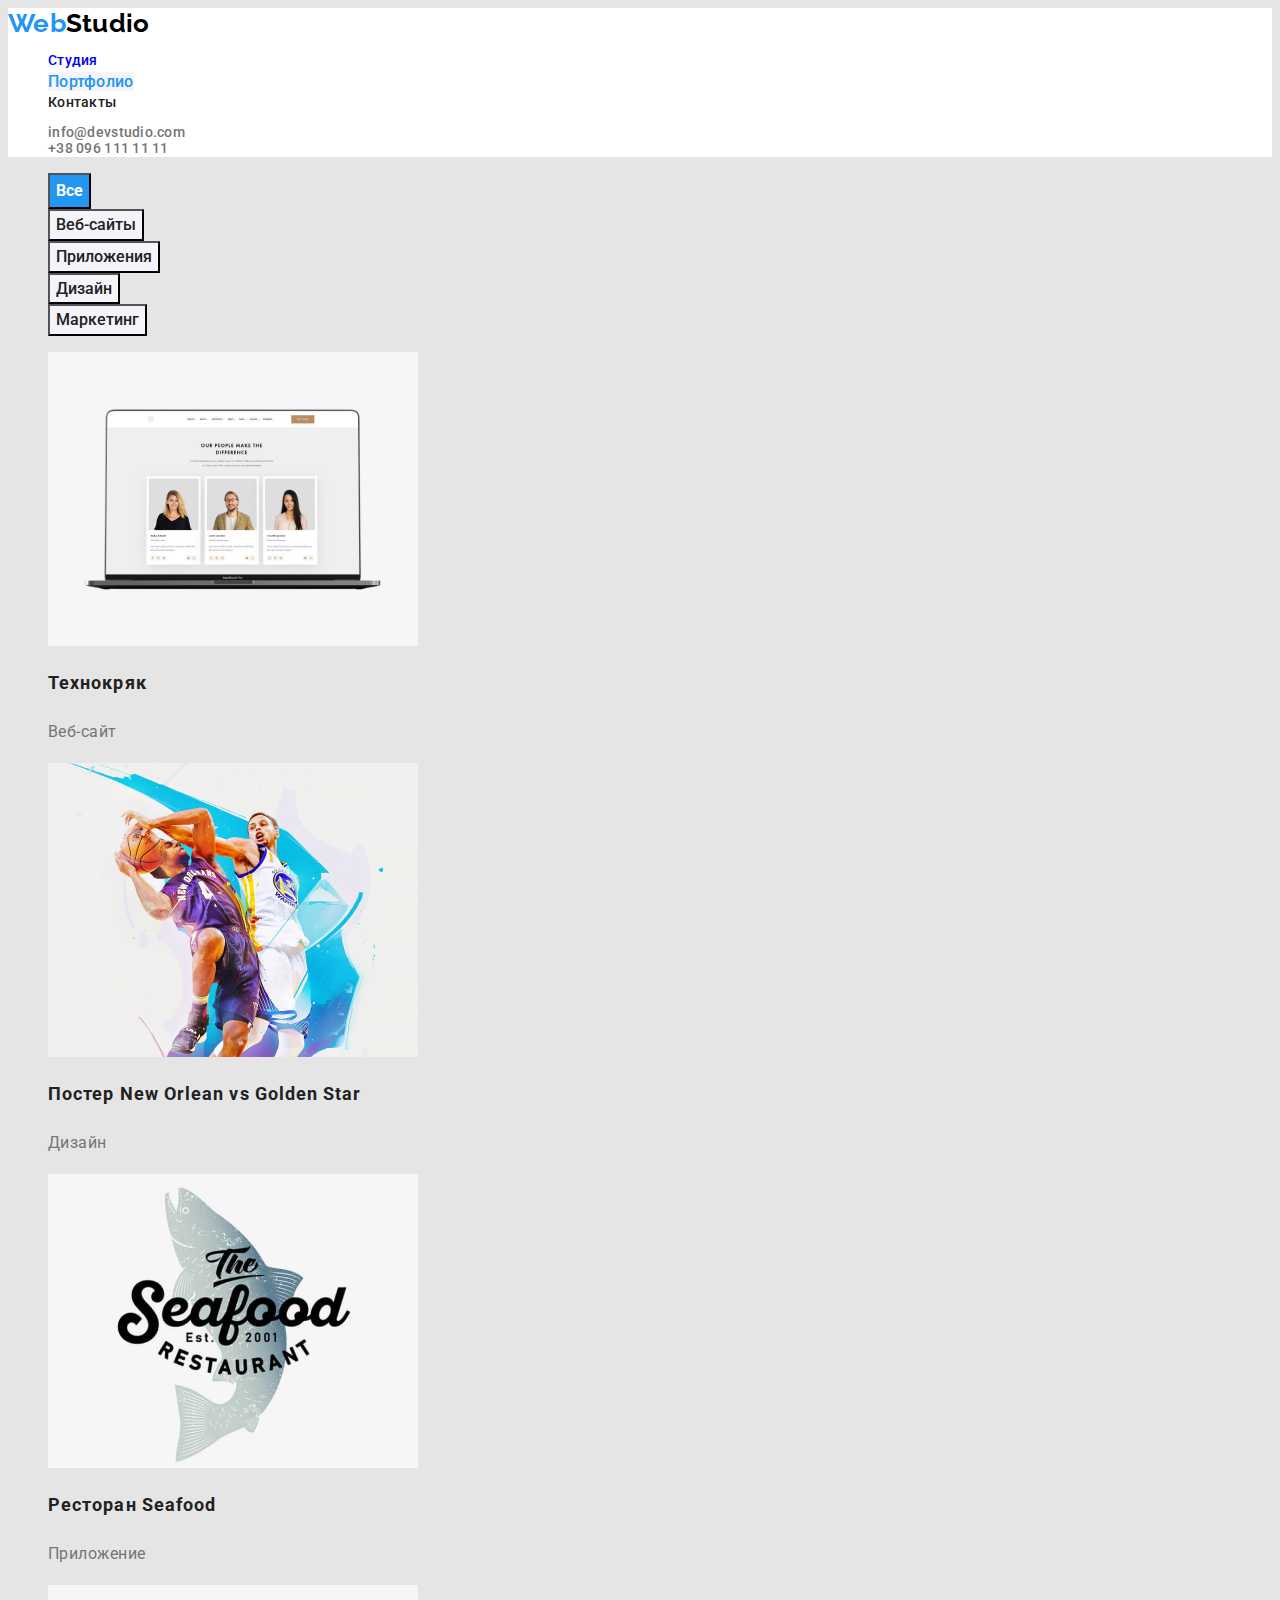
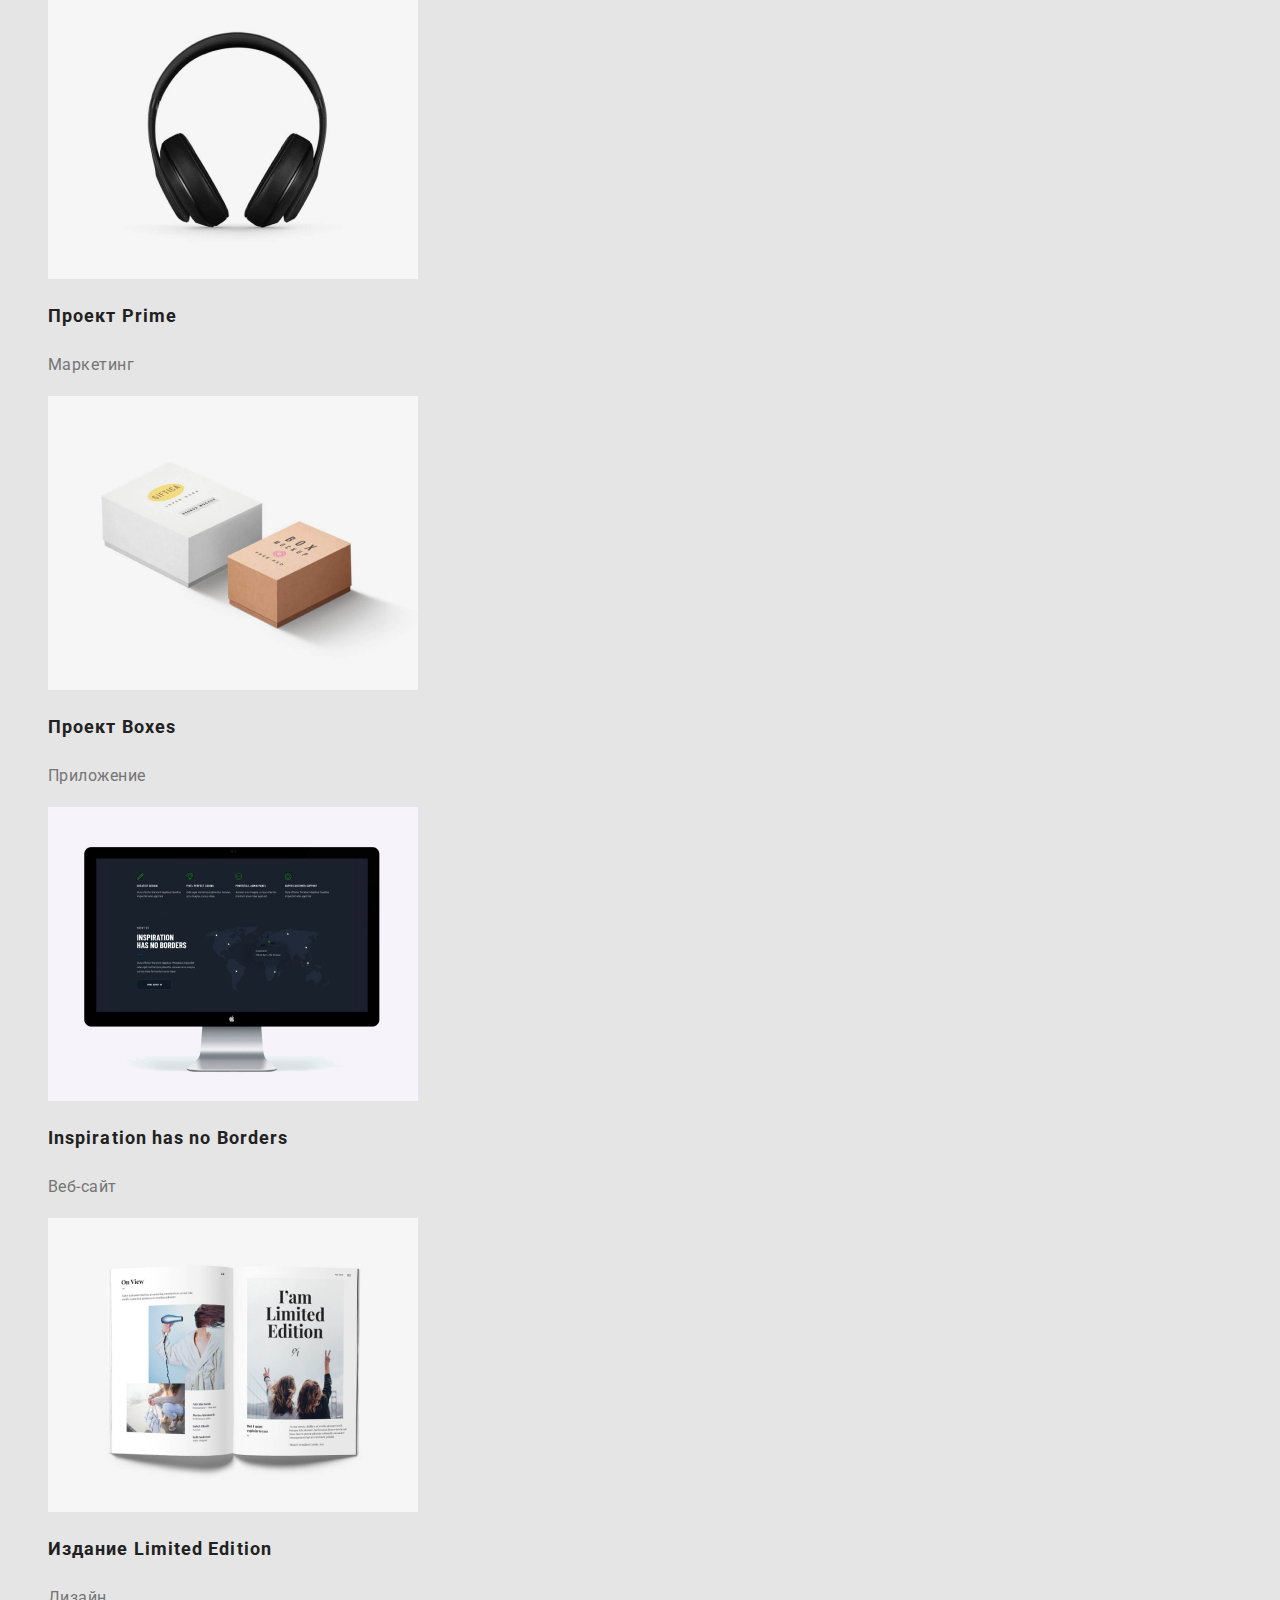
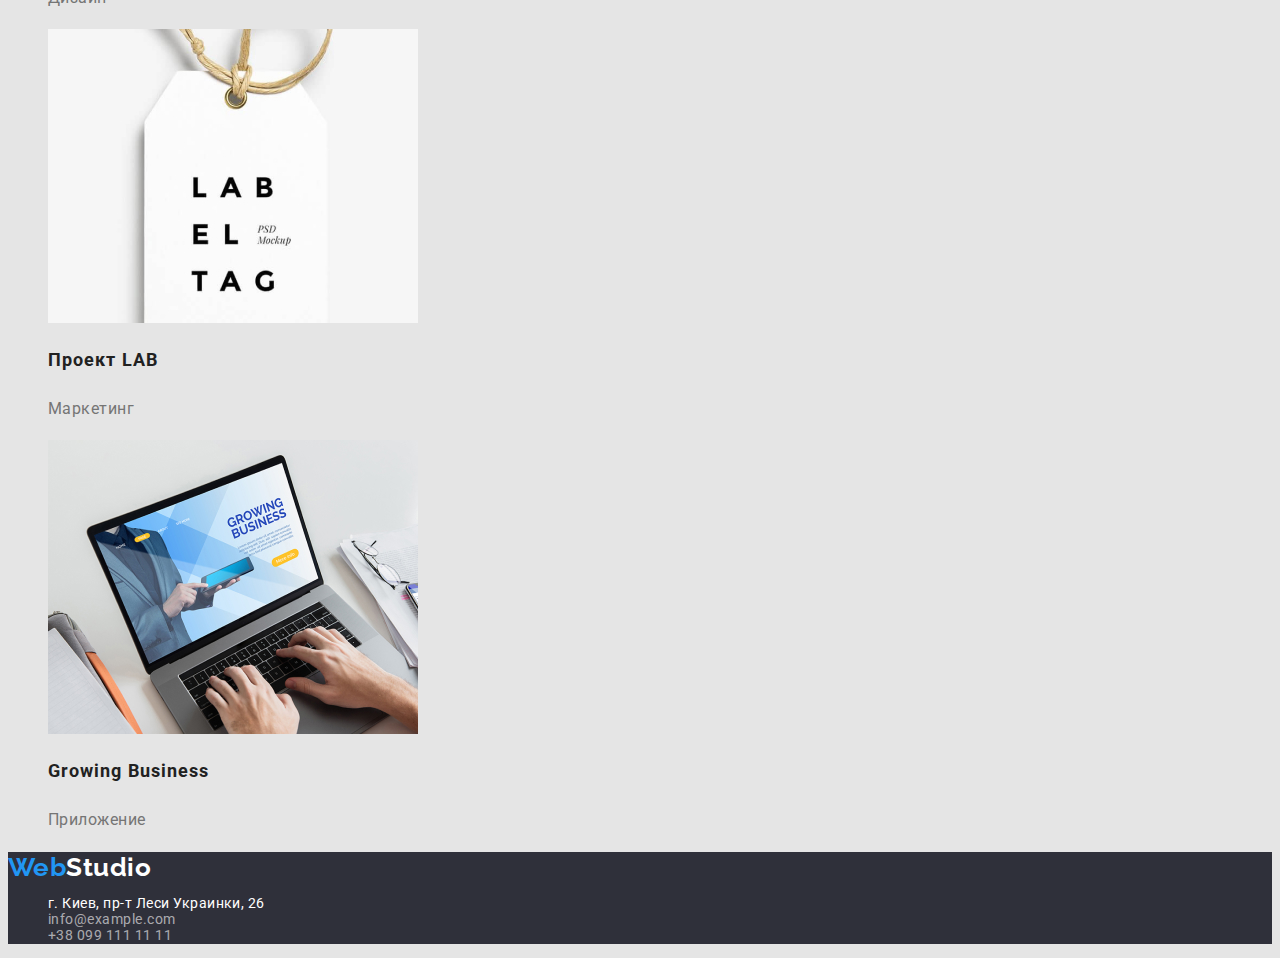
==== portfolio.html @ 5d2497be "hw 2" ====
<!DOCTYPE html>
<html lang="en">
  <head>
    <meta charset="UTF-8" />
    <meta http-equiv="X-UA-Compatible" content="IE=edge" />
    <meta name="viewport" content="width=device-width, initial-scale=1.0" />
    <title>Document</title>
    <link rel="preconnect" href="https://fonts.googleapis.com" />
    <link rel="preconnect" href="https://fonts.gstatic.com" crossorigin />
    <link
      href="https://fonts.googleapis.com/css2?family=Raleway:wght@700&family=Roboto:wght@400;500;700;900&display=swap"
      rel="stylesheet"
    />
    <link rel="stylesheet" href="./css/styles.css" />
  </head>
  <body>
    <header class="site-nav">
      <!-- Навигация -->
      <nav>
        <a href="/" class="logo">Web<span class="logo header">Studio</span></a>
        <ul class="link list">
          <li><a href="index.html" class="link">Студия</a></li>
          <li><a href="portfolio.html" class="link site current">Портфолио</a></li>
          <li><a href="" class="link site">Контакты</a></li>
        </ul>
      </nav>
      <!-- Контакты -->
      <ul class="list">
        <li>
          <a href="mailto:info@devstudio.com" class="link contacts">info@devstudio.com</a>
        </li>
        <li class="link">
          <a href="tel:+380961111111" class="link contacts">+38 096 111 11 11</a>
        </li>
      </ul>
    </header>
    <main>
      <!-- Ссылки на проекты -->
      <section class="section-portfolio">
        <ul class="list">
          <li><button class="button style" type="button">Все</button></li>
          <li><button class="button current" type="button">Веб-сайты</button></li>
          <li><button class="button current" type="button">Приложения</button></li>
          <li><button class="button current" type="button">Дизайн</button></li>
          <li><button class="button current" type="button">Маркетинг</button></li>
        </ul>
        <ul class="list">
          <li>
            <a class="portfolio-item" href="">
              <img src="./images/project/web.jpg" alt="Ноутбук" width="370" />
              <h2 class="caption">Технокряк</h2>
              <p class="text-site">Веб-сайт</p>
            </a>
          </li>
          <li>
            <a class="portfolio-item" href="">
              <img src="./images/project/basket.jpg" alt="Постер" width="370" />
              <h2 class="caption">Постер New Orlean vs Golden Star</h2>
              <p class="text-site">Дизайн</p>
            </a>
          </li>
          <li>
            <a class="portfolio-item" href="">
              <img src="./images/project/seafood.jpg" alt="Рыбный ресторан" width="370" />
              <h2 class="caption">Ресторан Seafood</h2>
              <p class="text-site">Приложение</p>
            </a>
          </li>
          <li>
            <a class="portfolio-item" href="">
              <img src="./images/project/prime.jpg" alt="Наушники" width="370" />
              <h2 class="caption">Проект Prime</h2>
              <p class="text-site">Маркетинг</p>
            </a>
          </li>
          <li>
            <a class="portfolio-item" href="">
              <img src="./images/project/boxes.jpg" alt="Две коробки" width="370" />
              <h2 class="caption">Проект Boxes</h2>
              <p class="text-site">Приложение</p>
            </a>
          </li>
          <li>
            <a class="portfolio-item" href="">
              <img src="./images/project/inspiration.jpg" alt="Монитор" width="370" />
              <h2 class="caption">Inspiration has no Borders</h2>
              <p class="text-site">Веб-сайт</p>
            </a>
          </li>
          <li>
            <a class="portfolio-item" href="">
              <img src="./images/project/publishing.jpg" alt="Журнал" width="370" />
              <h2 class="caption">Издание Limited Edition</h2>
              <p class="text-site">Дизайн</p>
            </a>
          </li>
          <li>
            <a class="portfolio-item" href="">
              <img src="./images/project/lab.jpg" alt="Бирка" width="370" />
              <h2 class="caption">Проект LAB</h2>
              <p class="text-site">Маркетинг</p>
            </a>
          </li>
          <li>
            <a class="portfolio-item" href="">
              <img src="./images/project/business.jpg" alt="Работа на ноутбуке" width="370" />
              <h2 class="caption">Growing Business</h2>
              <p class="text-site">Приложение</p>
            </a>
          </li>
        </ul>
      </section>
    </main>
    <!-- Футер -->
    <footer class="footer">
      <a href="/" class="logo">Web<span class="logo-footer">Studio</span></a>
      <address>
        <ul class="link list">
          <li>
            <a
              class="link maps"
              href="https://goo.gl/maps/u2vo9p4JZABrSWgA6"
              target="_blank"
              rel="noreferrer noopener"
              >г. Киев, пр-т Леси Украинки, 26</a
            >
          </li>
          <li><a class="link footer" href="mailto:info@example.com">info@example.com</a></li>
          <li><a class="link footer" href="tel:+380991111111">+38 099 111 11 11</a></li>
        </ul>
      </address>
    </footer>
  </body>
</html>
---- css/styles.css ----
/* Основные цвета макета 
Основной - черный color: #212121; 
Вторичный - серый color: #757575; 
Акцент - синий color: #2196F3;  
Белый - #FFFFFF*/

:root {
 --primery-text-color:#212121;
--title-text-color:#757575;
--accent-color: #2196F3;
}

/* Основные шрифты */
body {
color: var(--primery-text-color);
background-color: #E5E5E5;
font-family: 'Roboto', sans-serif;
font-style: normal;
letter-spacing: 0.03em;
}

.list {
list-style: none;
}

/* Cite nav */
.site-nav {
background: #FFFFFF;
font-weight: 500;
font-size: 14px;
line-height: 1.14;
letter-spacing: 0.02em;
}


.link:hover,
.link:focus {
color: var(--accent-color);
}

.link {
text-decoration: none;
font-size: 14px;
font-style: normal;
line-height: 1.14;
font-family: inherit;
}

.site-nav
.link.current {
color: var(--accent-color);
}

.site {
color: var(--primery-text-color);
}

.contacts {
color: var(--title-text-color);
}

.logo {
color: var(--accent-color);

font-family: 'Raleway';
font-weight: 700;
font-size: 26px;
line-height: 1.19;
text-decoration: none;
}

.header {
color: #000000;
font-family: 'Raleway';
font-weight: 700;
font-size: 26px;
line-height: 1.19;
text-decoration: none;
}

/* Section main */
.section-main {
color: #FFFFFF;
background: #2F303A;

font-weight: 900;
font-size: 44px;
line-height: 1.36;
}

/* Button */
button:hover,
button:focus {
background-color: #188CE8;}

.button {
background-color: var(--accent-color);
color:  #FFFFFF;

font-family: inherit;
font-weight: 700;
font-size: 16px;
line-height: 1.88;
text-decoration: none;
}

/* Section desc*/
.section-desc {
background: #E5E5E5
}

.title-desc {
font-weight: 700;
font-size: 14px;
line-height: 1.14;
text-transform: uppercase;
}

.text-desc {
color: var(--title-text-color);
font-weight: 400;
font-size: 14px;
line-height: 1.71;
}

.subject {
font-weight: 700;
font-size: 36px;
line-height: 1.17;
text-align: center;
}

/* Section User */
.section-user {
background: #F5F4FA;
}
.title-user {
font-weight: 500;
font-size: 16px;
line-height: 1.19;
text-align: center;
}

.text-user {
color: var(--title-text-color);
font-weight: 400;
font-size: 16px;
line-height: 1.19;
text-align: center;
}

/* Footer */
.maps {
color: #FFFFFF;
}

.footer {
background-color: #2F303A;
color: rgba(255, 255, 255, 0.6);
}

.logo-footer {
color: #FFFFFF;
}

/*  PORTFOLIO */
.portfolio-item {
text-decoration: none;
}

.button,
.style {
color: #FFFFFF;
background-color: var(--accent-color);
}

.current {
color: var(--primery-text-color);
background-color: #F5F4FA;

font-weight: 500;
font-size: 16px;
line-height: 1.62;
}

.caption {
color: var(--primery-text-color);

font-weight: 700;
font-size: 18px;
line-height: 2;
letter-spacing: 0.06em;
}

.text-site {
color: var(--title-text-color);
font-weight: 400;
font-size: 16px;
line-height: 1.88;
letter-spacing: 0.03em;
}
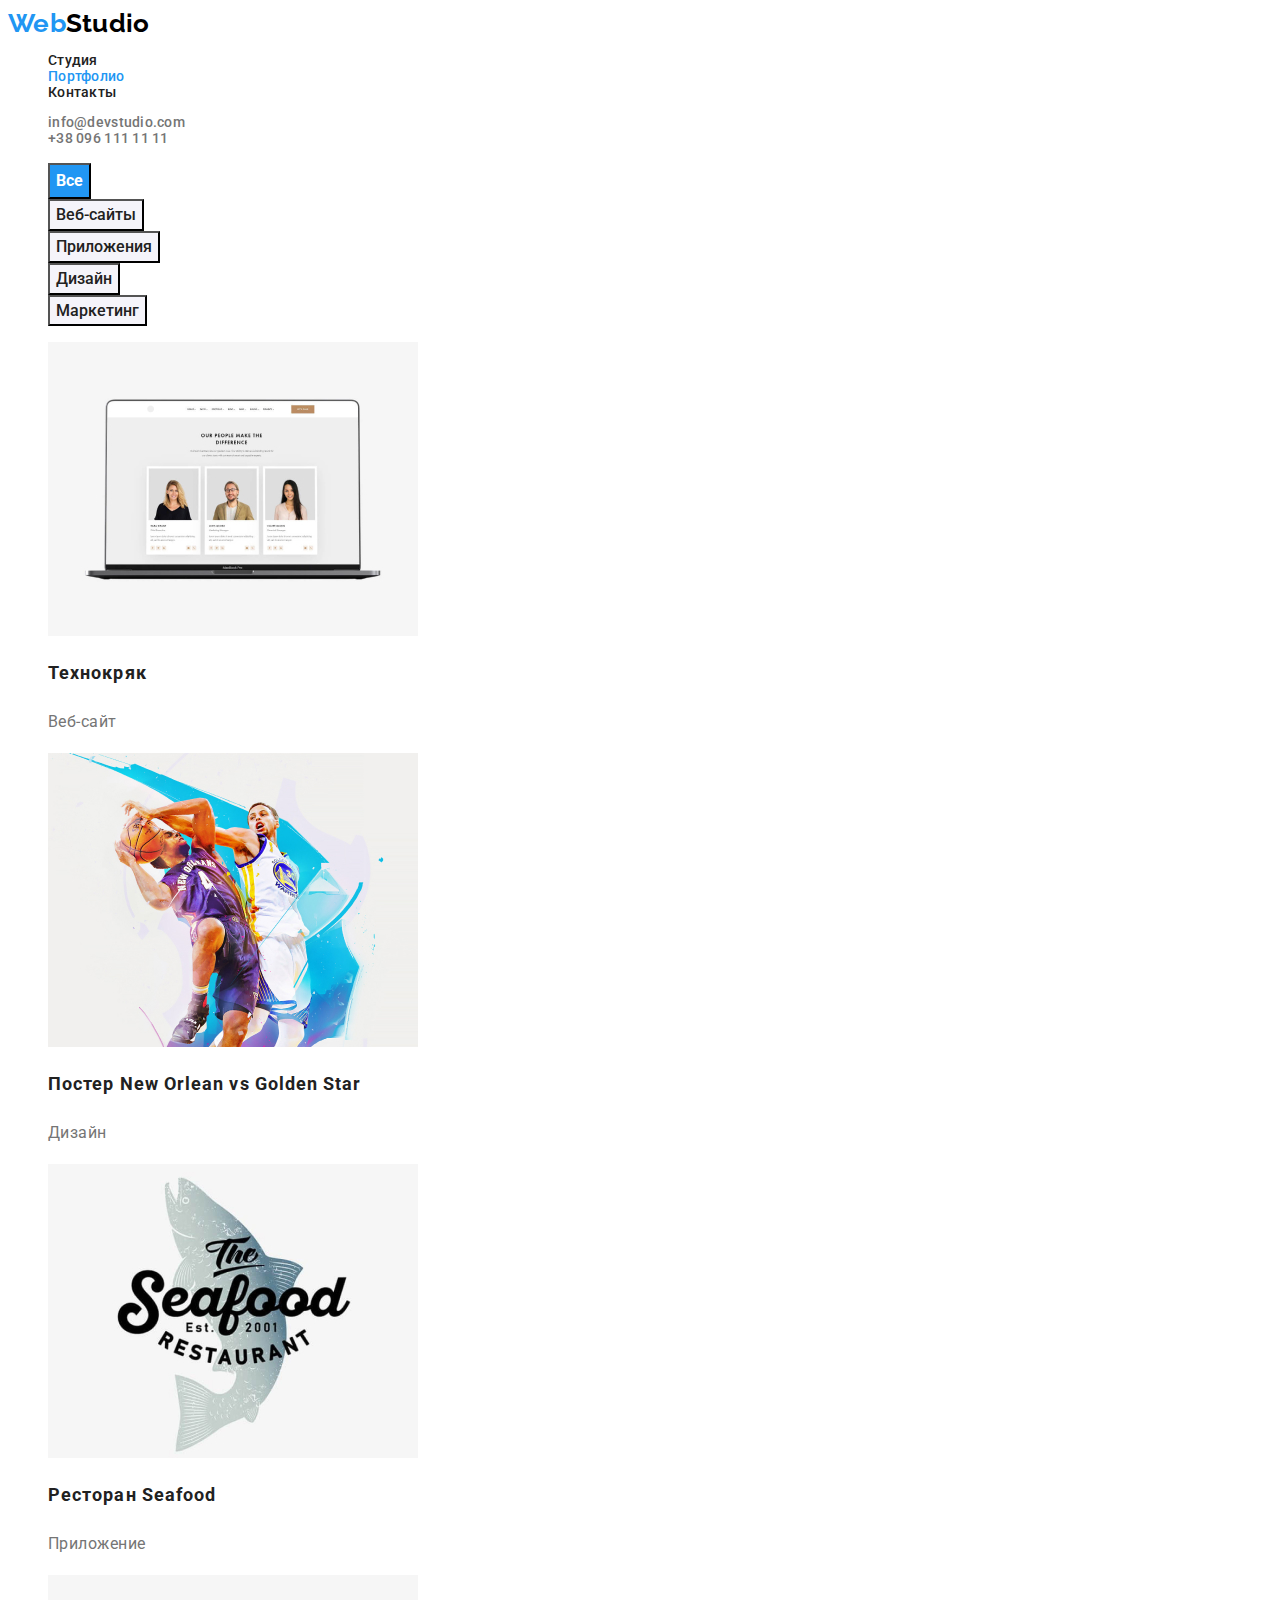
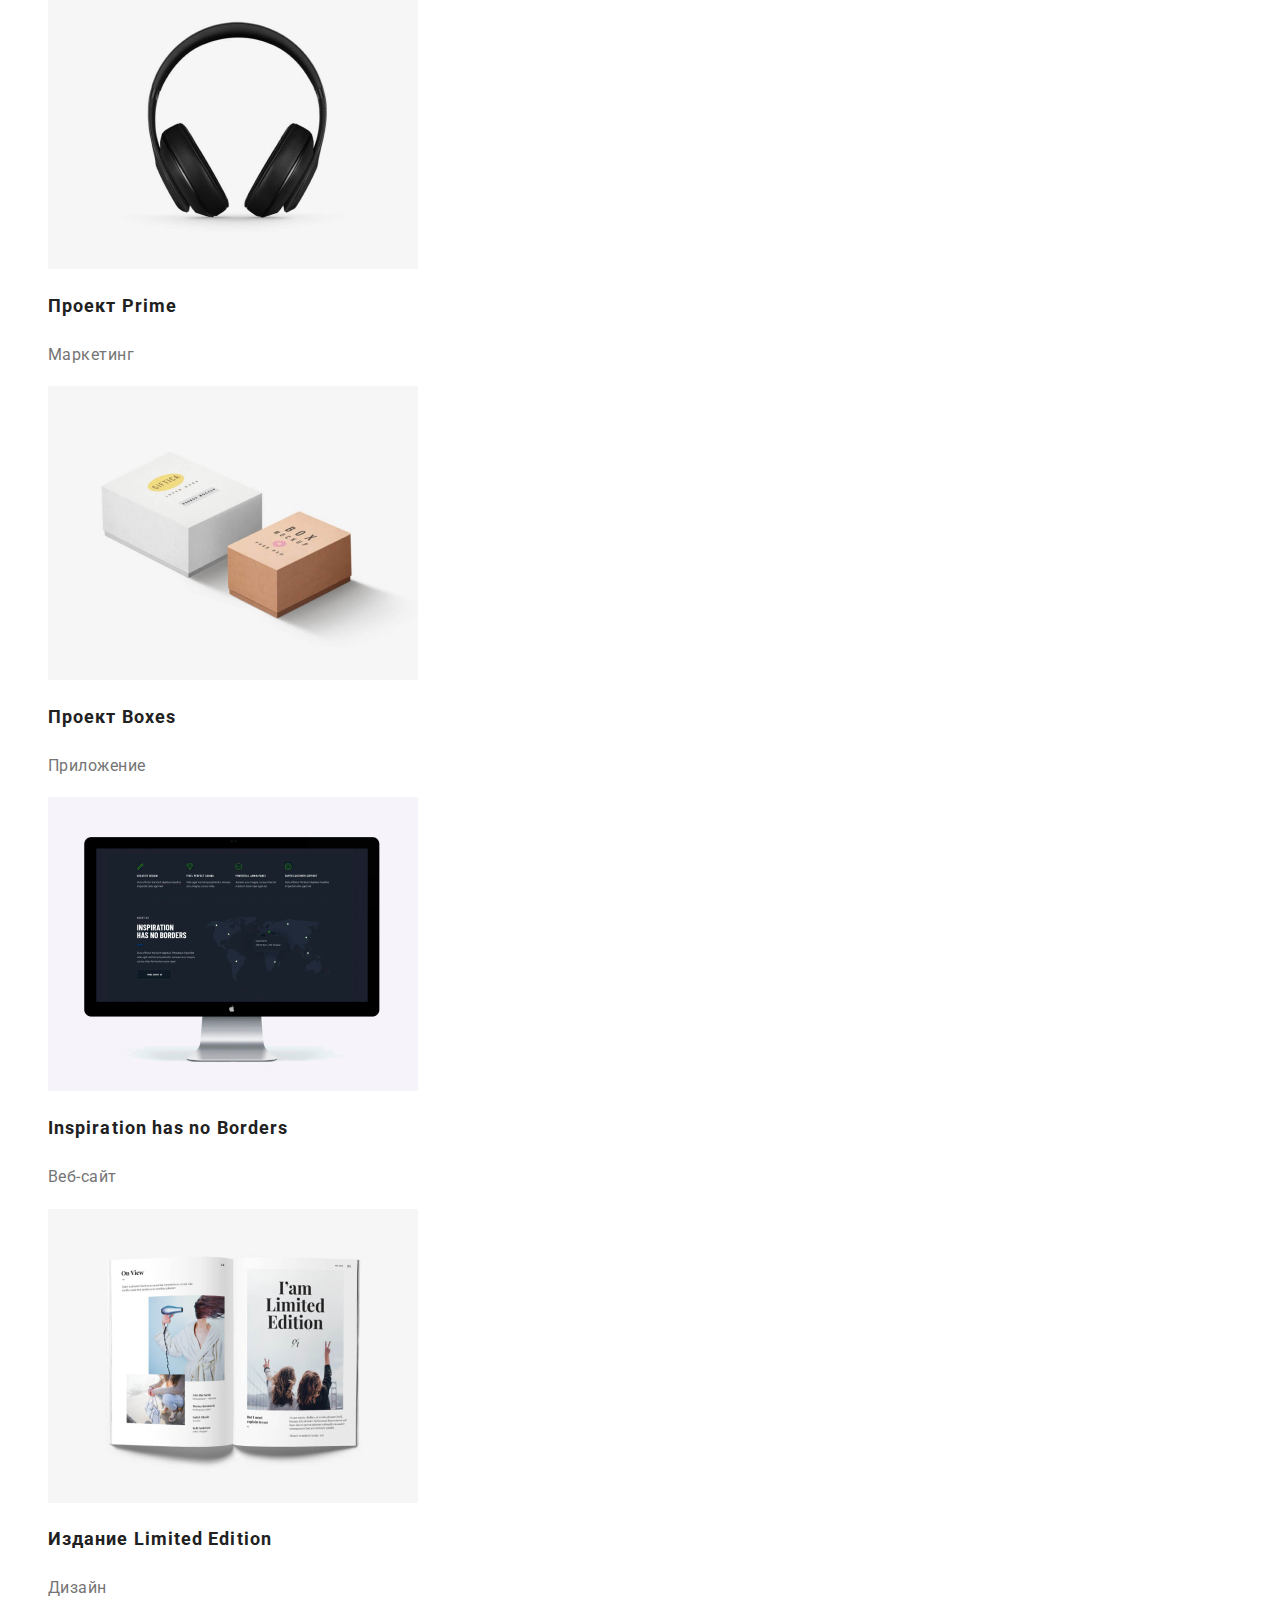
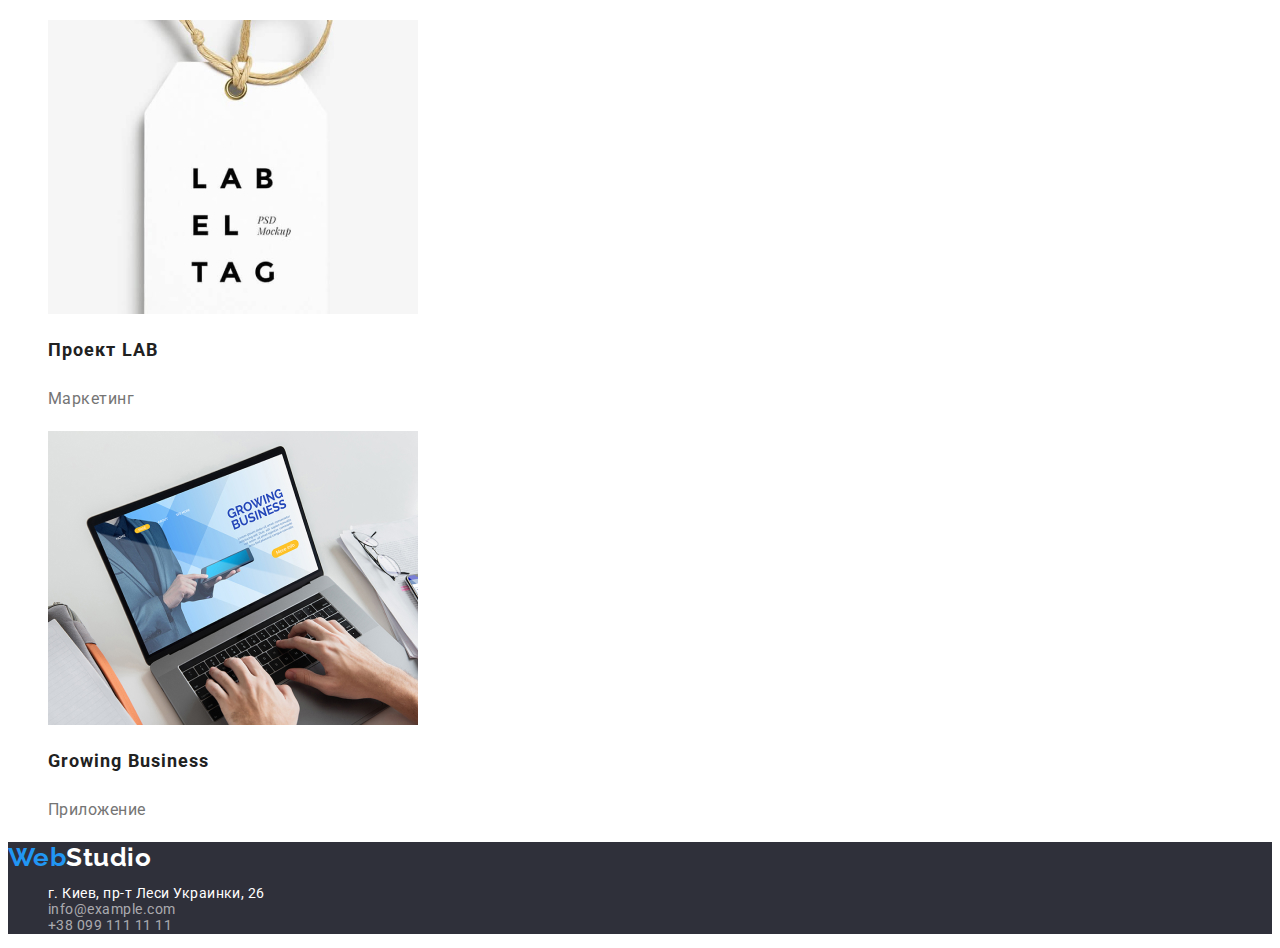
==== commit 722782b2: "hw-2-test-2" ====
--- a/portfolio.html
+++ b/portfolio.html
@@ -19,8 +19,8 @@
       <nav>
         <a href="/" class="logo">Web<span class="logo header">Studio</span></a>
         <ul class="link list">
-          <li><a href="index.html" class="link">Студия</a></li>
-          <li><a href="portfolio.html" class="link site current">Портфолио</a></li>
+          <li><a href="index.html" class="link site">Студия</a></li>
+          <li><a href="portfolio.html" class="link">Портфолио</a></li>
           <li><a href="" class="link site">Контакты</a></li>
         </ul>
       </nav>
--- a/css/styles.css
+++ b/css/styles.css
@@ -13,10 +13,12 @@
 /* Основные шрифты */
 body {
 color: var(--primery-text-color);
-background-color: #E5E5E5;
 font-family: 'Roboto', sans-serif;
-font-style: normal;
 letter-spacing: 0.03em;
+}
+
+a {
+color: var(--accent-color);
 }
 
 .list {
@@ -25,7 +27,7 @@
 
 /* Cite nav */
 .site-nav {
-background: #FFFFFF;
+background-color: #FFFFFF;
 font-weight: 500;
 font-size: 14px;
 line-height: 1.14;
@@ -41,13 +43,13 @@
 .link {
 text-decoration: none;
 font-size: 14px;
-font-style: normal;
 line-height: 1.14;
 font-family: inherit;
 }
 
 .site-nav
-.link.current {
+.link.current
+{
 color: var(--accent-color);
 }
 
@@ -79,10 +81,13 @@
 }
 
 /* Section main */
+
 .section-main {
-color: #FFFFFF;
 background: #2F303A;
-
+}
+
+.section-headline {
+color: #FFFFFF;
 font-weight: 900;
 font-size: 44px;
 line-height: 1.36;
@@ -96,7 +101,6 @@
 .button {
 background-color: var(--accent-color);
 color:  #FFFFFF;
-
 font-family: inherit;
 font-weight: 700;
 font-size: 16px;
@@ -118,7 +122,6 @@
 
 .text-desc {
 color: var(--title-text-color);
-font-weight: 400;
 font-size: 14px;
 line-height: 1.71;
 }
@@ -143,13 +146,16 @@
 
 .text-user {
 color: var(--title-text-color);
-font-weight: 400;
 font-size: 16px;
 line-height: 1.19;
 text-align: center;
 }
 
 /* Footer */
+address {
+font-style: normal;
+}
+
 .maps {
 color: #FFFFFF;
 }
@@ -177,7 +183,6 @@
 .current {
 color: var(--primery-text-color);
 background-color: #F5F4FA;
-
 font-weight: 500;
 font-size: 16px;
 line-height: 1.62;
@@ -194,8 +199,6 @@
 
 .text-site {
 color: var(--title-text-color);
-font-weight: 400;
-font-size: 16px;
 line-height: 1.88;
 letter-spacing: 0.03em;
 }